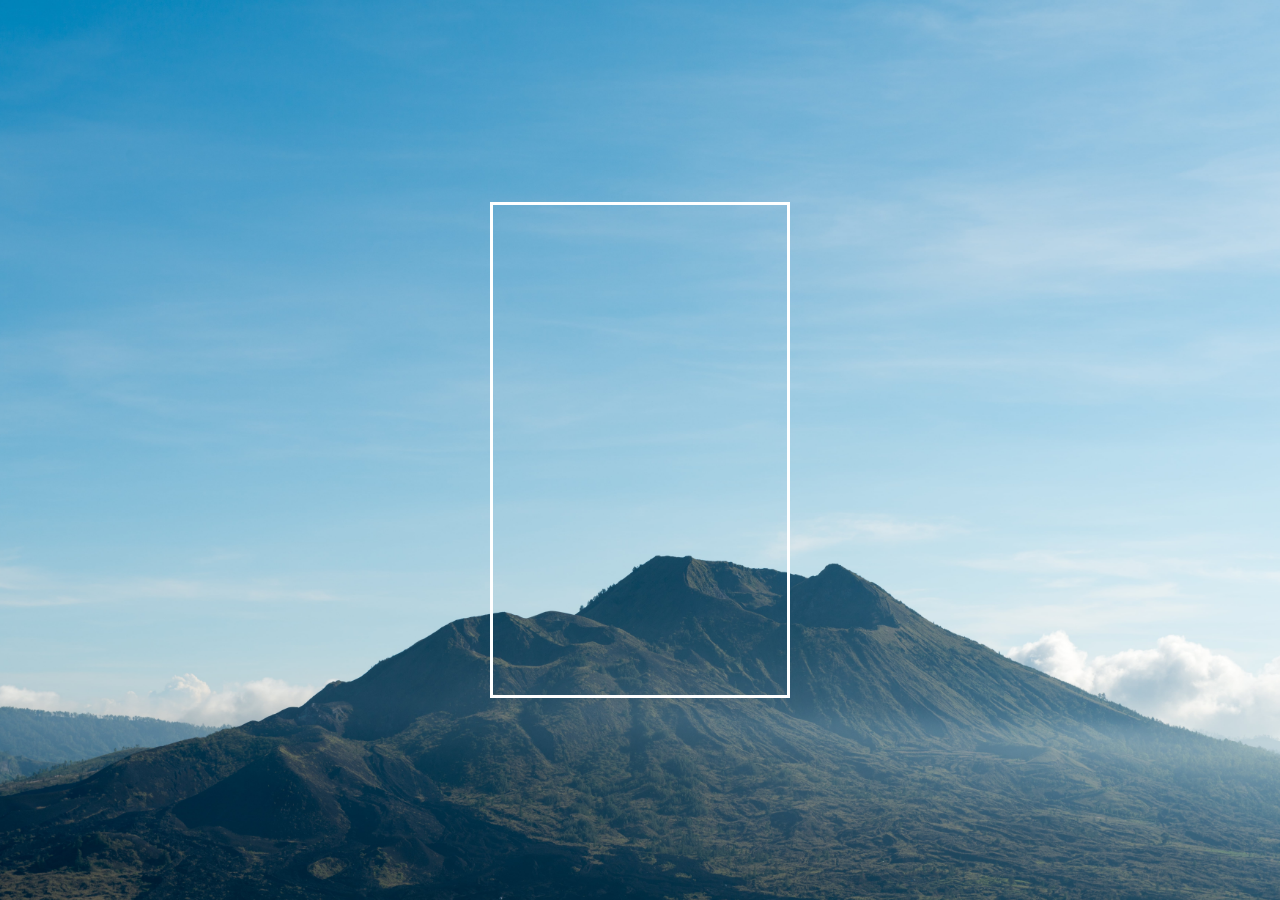
==== index.html @ 7cbf9cd2 "success" ====
<!DOCTYPE html>
<html lang="en">
<head>
    <meta charset="UTF-8">
    <meta name="viewport" content="width=device-width, initial-scale=1.0">
    <title>Weather App</title>
    <link rel="stylesheet" href="style.css"
</head>
<body>
    
      <main class="main-container">



      </main>



</body>
</html>
---- style.css ----
@import url('https://fonts.googleapis.com/css2?family=Poppins:ital,wght@0,100;0,200;0,300;0,400;0,500;0,600;0,700;0,800;0,900;1,100;1,200;1,300;1,400;1,500;1,600;1,700;1,800;1,900&display=swap');



* {
    margin: 0;
    padding: 0;
    box-sizing: border-box;
    font-family: "Poppins", sans-serif;
    color: white; 
}

body {
    background: url(assets-1/assets/bg.jpg);
     width: 100%;
     height: 100dvh;
     background-size: cover;
     background-position: center;
     display: flex;
     align-items: center;
     justify-content: center;

}
body.::before{
    content: "";
    position: absolute;
    width: 100%;
    height: 100dvh;
    background: rgb(0, 0, 0, 0.15);
    backdrop-filter: blur(50px);

}

.main-container{
    border: solid;
    width: 300px;
    height: 496px;
    z-index: 1;
    
}
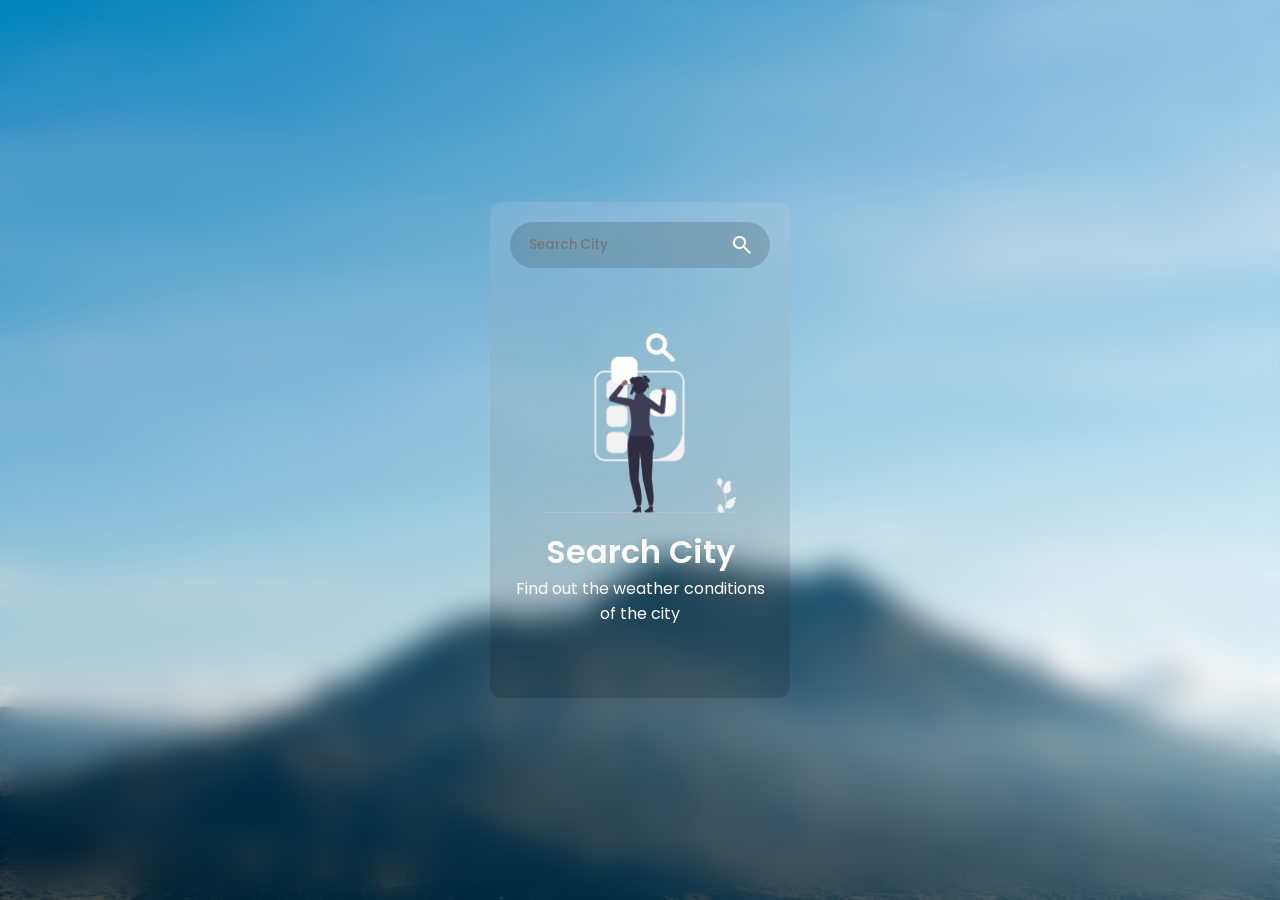
==== commit 8fd77c51: "hlo" ====
--- a/index.html
+++ b/index.html
@@ -4,13 +4,99 @@
     <meta charset="UTF-8">
     <meta name="viewport" content="width=device-width, initial-scale=1.0">
     <title>Weather App</title>
-    <link rel="stylesheet" href="style.css"
+    <link rel="stylesheet" href="style.css">
+    <!--IMPORT GOOGLE ICONS-->
+    <link rel="stylesheet" href="https://fonts.googleapis.com/css2?family=Material+Symbols+Outlined:opsz,wght,FILL,GRAD@20..48,100..700,0..1,-50..200" />
 </head>
 <body>
     
       <main class="main-container">
 
+       <header class="input-container">
+             <input class="city-input" placeholder="Search City" type="text">
+             <button class="search-btn">
+              <span class="material-symbols-outlined">
+                        search
+                  </span>
+   
+             </button>
 
+       </header>
+
+       <section class="weather-info" style="display: none;">
+            <div class="location-date-container">
+                  <div class="location">
+                        <span class="material-symbols-outlined">
+location_on
+</span>
+<h4 class="country-text">India</h4>
+                  </div>
+                  <h5 class="current-date-text regular-text">  Mon, 12 Jun</h5>
+            </div> 
+
+            <div class="weather-summary-container">
+                  <img src="assets-1/assets/weather/clouds.svg" class="weather-summary-img">
+                  <div class="weather-summary-info">
+                        <h1 class="temp-txt">29°C</h1>
+                        <h3 class="condition-txt regular-txt">Cloudy</h3>
+                  </div>
+            </div>
+          <div class="weather-condition-container">
+            <div class="condition-item">
+                  <span class="material-symbols-outlined">
+water_drop
+</span>
+           <div class="condition-info">
+            <h5 class="regular-txt">Humidity</h5>
+            <h5 class="humidity-value-txt">55%</h5>
+           </div>
+            </div>
+            <div class="condition-item">
+                  <span class="material-symbols-outlined">
+air
+</span>
+           <div class="condition-info">
+            <h5 class="regular-txt">Wind Speed</h5>
+            <h5 class="wind-txt">2 M/s</h5>
+           </div>
+            </div>
+          </div>
+          <div class="forecast-items-container">
+            <div class="forecast-item">
+                  <h5 class="forecast-item-date regular-txt">12 Jun</h5>
+                  <img src="assets-1/assets/weather/thunderstorm.svg" class="forecast-item-img">
+                  <h5 class="forecast-item-temp">29°C</h5>
+            </div>
+                       <div class="forecast-item">
+                  <h5 class="forecast-item-date regular-txt">12 Jun</h5>
+                  <img src="assets-1/assets/weather/thunderstorm.svg" class="forecast-item-img">
+                  <h5 class="forecast-item-temp">29°C</h5>
+            </div>
+                       <div class="forecast-item">
+                  <h5 class="forecast-item-date regular-txt">12 Jun</h5>
+                  <img src="assets-1/assets/weather/thunderstorm.svg" class="forecast-item-img">
+                  <h5 class="forecast-item-temp">29°C</h5>
+            </div>
+                       <div class="forecast-item">
+                  <h5 class="forecast-item-date regular-txt">12 Jun</h5>
+                  <img src="assets-1/assets/weather/thunderstorm.svg" class="forecast-item-img">
+                  <h5 class="forecast-item-temp">29°C</h5>
+            </div>
+          </div>
+
+
+
+       </section>
+
+       <sectio class="search-city section-message">
+            <img src="assets-1/assets/message/search-city.png" class="message-img">
+             <div>
+                  <h1>Search City</h1>
+                  <h4 class="regular-txt">
+                        Find out the weather conditions of the city
+                  </h4>
+             </div>
+       </sectio>
 
       </main>
 
--- a/style.css
+++ b/style.css
@@ -8,6 +8,7 @@
     box-sizing: border-box;
     font-family: "Poppins", sans-serif;
     color: white; 
+    font-weight: 600;
 }
 
 body {
@@ -19,7 +20,7 @@
      display: flex;
      align-items: center;
      justify-content: center;
-
+    backdrop-filter: blur(15px);
 }
 body.::before{
     content: "";
@@ -27,14 +28,176 @@
     width: 100%;
     height: 100dvh;
     background: rgb(0, 0, 0, 0.15);
-    backdrop-filter: blur(50px);
-
-}
-
+    
+
+}
+/*UTILITIES */
+.regular-txt{
+    font-weight: 400
+
+}
+/*END UTILITIES */
 .main-container{
-    border: solid;
+    border: none;
     width: 300px;
     height: 496px;
     z-index: 1;
-    
-}+    background: linear-gradient(to top,rgb(0, 0, 0, 0.15),
+    rgb(225,225,225,0.15));
+    border-radius: 12px;
+    backdrop-filter: blur(100px);
+    padding: 20px;
+    
+}
+
+/*INPUT CONTAINER */
+.input-container{
+    position: relative;
+    margin-bottom: 25px
+}
+.city-input{
+    width: 100%;
+    padding: 10px 16px;
+    border-radius: 99px;
+    border: 3px solid transparent;
+    background: rgb(0, 0, 0, 0.15);
+    outline: none;
+    font-weight: 500;
+    transition: 0.25s border;
+    padding-right: 45px
+}
+.city-input:focus{
+    border: 3px solid rgb(0, 0, 0,  0.15);
+}
+.city-input ::placeholder{
+    color: rgb(225, 225, 225,  0.75);
+}
+.search-btn{
+    position: absolute;
+    right: 16px;
+    top: 50%;
+    transform: translateY(-50%);
+    display: flex;
+    border: none;
+    cursor: pointer;
+    background: transparent;
+    padding: 0;
+    align-items: center;
+    justify-content: center;
+}
+/* END INPUT CONTAINER */
+/*SECTION: WEATHER INFO */
+.weather-info{
+    border: none;
+    display: flex;
+    flex-direction: column;
+    gap: 25px
+}
+.location-date-container{
+    display: flex;
+    justify-content: space-between;
+    align-items: center;
+}
+.location{
+   
+    display: flex;
+    align-items: center;
+    gap: 6px;
+
+}
+.weather-summary-container{
+    
+    display: flex;
+    justify-content: space-between;
+    align-items: center;
+}
+.weather-summary-img{
+    
+    width: 120px;
+    height: 120px;
+
+
+}
+.weather-summary-info{
+    text-align:end;
+}
+.weather-condition-container{
+    display: flex;
+    justify-content: space-between;
+    align-items: center;
+    width: 100%;
+}
+.condition-item{
+    display: flex;
+    flex-direction: row;
+    align-items: center;
+    gap: 8px;
+}
+.condition-info{
+    text-align: left;
+    display: flex;
+    flex-direction: column;
+    gap: 4px;
+}
+
+.forecast-items-container{
+    display: flex;
+    gap: 15px;
+    overflow: scroll;
+    padding-bottom: 12px;
+
+
+}
+.forecast-items-container::-webkit-scrollbar{
+    height: 8px;
+
+}
+.forecast-items-container::-webkit-scrollbar-track{
+    background: rgb(0, 0, 0,  0.1);
+    border-radius: 99px;
+}
+.forecast-items-container::-webkit-scrollbar-thumb{
+    background-color: rgb(0, 0, 0,  0.15);
+    border-radius: 99px;
+}
+
+.forecast-item{
+   
+    min-width: 70px;
+    background: rgb(225, 225, 225,  0.1);
+    display: flex;
+    flex-direction: column;
+    gap: 6px;
+    padding: 10px;
+    align-items: center;
+    border-radius: 12px;
+    transition: 0.3s background;
+}
+.forecast-item:hover{
+    background: rgb(225,225,225,0.15);
+}
+.forecast-item-img{
+    width: 35px;
+    height: 35px;
+
+}
+/*SECTION: WEATHER INFO */
+/*SECTION:MESSAGE */
+.section-message{
+    display: flex;
+    flex-direction: column;
+    align-items: center;
+    text-align: center;
+    gap:15px;
+    margin-top: 25%;
+    
+}
+.message-img{
+    height: 180px;
+    width: fit-content;
+
+}
+
+
+
+/*END SECTION:MESSAGE */
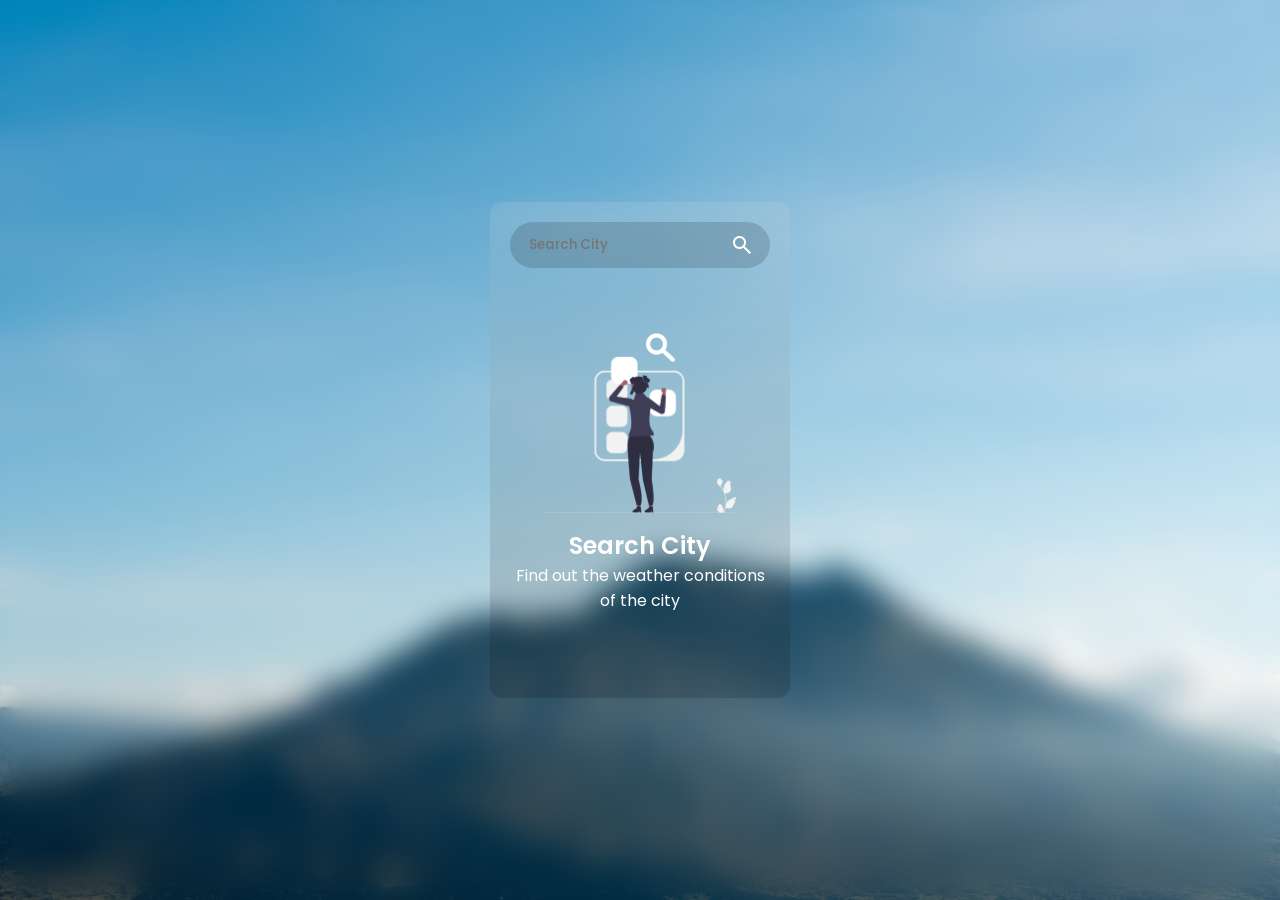
==== commit 6f0c4f15: "js started" ====
--- a/index.html
+++ b/index.html
@@ -5,6 +5,7 @@
     <meta name="viewport" content="width=device-width, initial-scale=1.0">
     <title>Weather App</title>
     <link rel="stylesheet" href="style.css">
+    <script src="script.js" defer></script>
     <!--IMPORT GOOGLE ICONS-->
     <link rel="stylesheet" href="https://fonts.googleapis.com/css2?family=Material+Symbols+Outlined:opsz,wght,FILL,GRAD@20..48,100..700,0..1,-50..200" />
 </head>
@@ -88,15 +89,25 @@
 
        </section>
 
-       <sectio class="search-city section-message">
-            <img src="assets-1/assets/message/search-city.png" class="message-img">
+       <section class="search-city section-message">
+            <img src="assets-1/assets/message/search-city.png">
              <div>
                   <h1>Search City</h1>
                   <h4 class="regular-txt">
                         Find out the weather conditions of the city
                   </h4>
              </div>
-       </sectio>
+       </section>
+        <section class="not-found section-message" style="display: none;">
+            <img src="assets-1/assets/message/not-found.png">
+             <div>
+                  <h1>Search City</h1>
+                  <h4 class="regular-txt">
+                        Find out the weather conditions of the city
+                  </h4>
+             </div>
+       </section>
+
 
       </main>
 
--- a/style.css
+++ b/style.css
@@ -190,9 +190,9 @@
     text-align: center;
     gap:15px;
     margin-top: 25%;
-    
-}
-.message-img{
+
+}
+.section-message img{
     height: 180px;
     width: fit-content;
 
